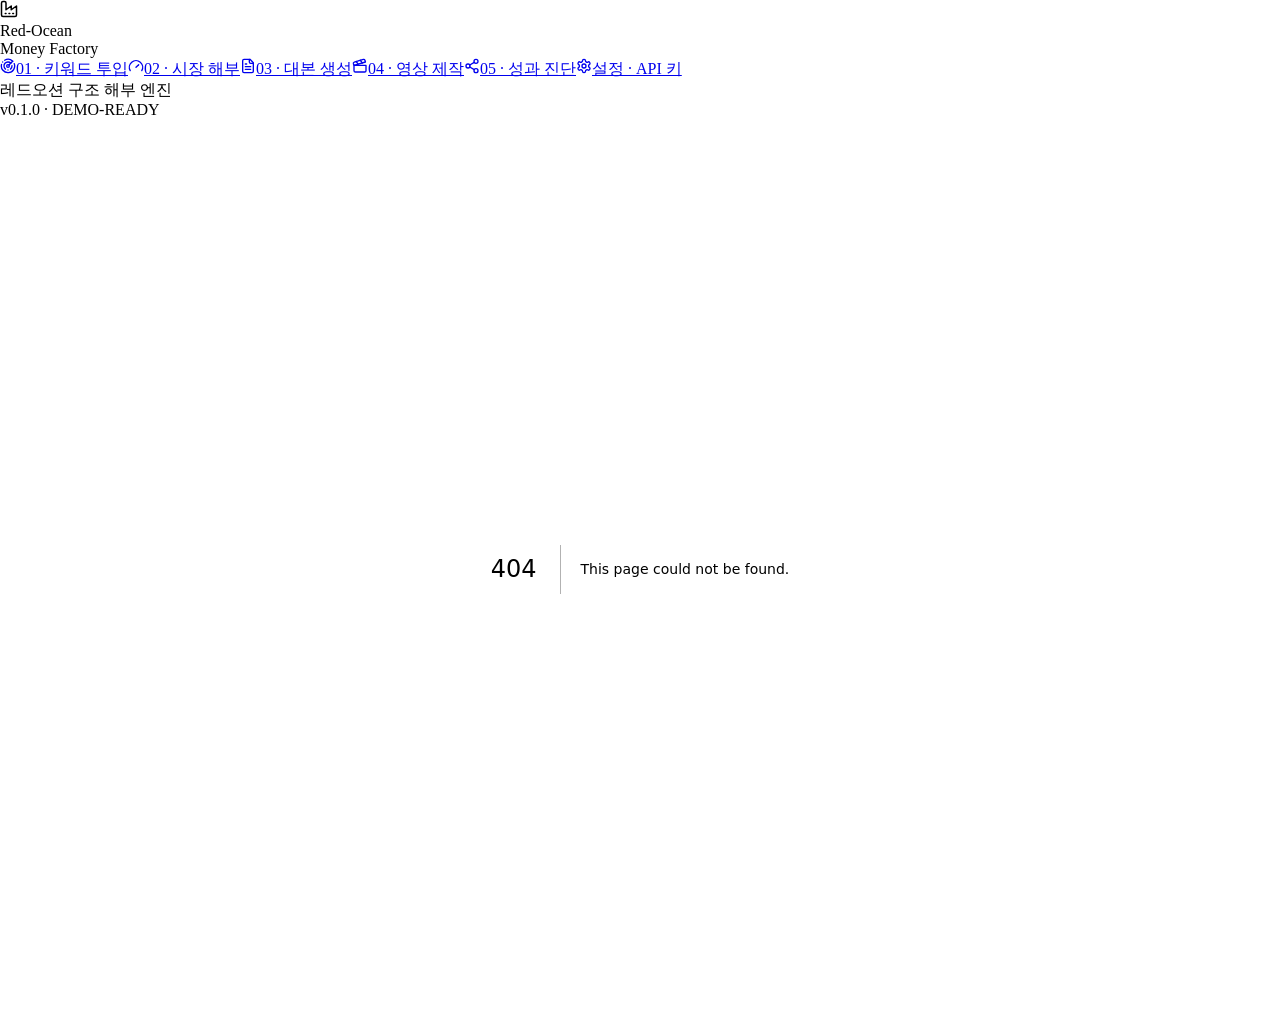
==== 404/index.html @ cc1165c1 "체험판 배포: 백엔드 없이 전 단계 체험 가능한 정적 빌드 (GitHub Pages)" ====
<!DOCTYPE html><html lang="ko"><head><meta charSet="utf-8"/><meta name="viewport" content="width=device-width, initial-scale=1"/><link rel="preload" href="/red-ocean-demo/_next/static/media/36966cca54120369-s.p.woff2" as="font" crossorigin="" type="font/woff2"/><link rel="preload" href="/red-ocean-demo/_next/static/media/bb3ef058b751a6ad-s.p.woff2" as="font" crossorigin="" type="font/woff2"/><link rel="preload" href="/red-ocean-demo/_next/static/media/e4af272ccee01ff0-s.p.woff2" as="font" crossorigin="" type="font/woff2"/><link rel="stylesheet" href="/red-ocean-demo/_next/static/css/822739ebce636572.css" data-precedence="next"/><link rel="preload" as="script" fetchPriority="low" href="/red-ocean-demo/_next/static/chunks/webpack-772e727b4fa811c7.js"/><script src="/red-ocean-demo/_next/static/chunks/fd9d1056-96f110ab7314ffc0.js" async=""></script><script src="/red-ocean-demo/_next/static/chunks/117-06bfaa53e948bb6a.js" async=""></script><script src="/red-ocean-demo/_next/static/chunks/main-app-83daef5cbe635081.js" async=""></script><script src="/red-ocean-demo/_next/static/chunks/192-40aef8d1e3c91be0.js" async=""></script><script src="/red-ocean-demo/_next/static/chunks/app/layout-f79512a97a930204.js" async=""></script><meta name="robots" content="noindex"/><title>404: This page could not be found.</title><title>Red-Ocean Money Factory</title><meta name="description" content="레드오션 구조 해부 → AI 숏폼 자동생성 → 멀티플랫폼 배포"/><meta name="next-size-adjust"/><script src="/red-ocean-demo/_next/static/chunks/polyfills-42372ed130431b0a.js" noModule=""></script></head><body class="__variable_2858fb __variable_0617de __variable_e6b967 font-body bg-base-bg text-text-primary antialiased"><div class="flex min-h-screen"><aside class="w-64 shrink-0 border-r border-base-border bg-base-surface flex flex-col h-screen sticky top-0"><div class="px-5 py-6 border-b border-base-border"><div class="flex items-center gap-2"><div class="w-8 h-8 rounded-md bg-money-green/10 flex items-center justify-center border border-money-green/30"><svg xmlns="http://www.w3.org/2000/svg" width="18" height="18" viewBox="0 0 24 24" fill="none" stroke="currentColor" stroke-width="2" stroke-linecap="round" stroke-linejoin="round" class="lucide lucide-factory text-money-green"><path d="M2 20a2 2 0 0 0 2 2h16a2 2 0 0 0 2-2V8l-7 5V8l-7 5V4a2 2 0 0 0-2-2H4a2 2 0 0 0-2 2Z"></path><path d="M17 18h1"></path><path d="M12 18h1"></path><path d="M7 18h1"></path></svg></div><div><div class="font-display font-semibold text-sm leading-tight text-text-primary">Red-Ocean</div><div class="font-display font-semibold text-sm leading-tight text-money-green">Money Factory</div></div></div></div><nav class="flex-1 px-3 py-4 space-y-1"><a class="flex items-center gap-3 px-3 py-2.5 rounded-lg text-sm font-body transition-colors text-text-muted hover:text-text-primary hover:bg-base-surface2 border border-transparent" href="/red-ocean-demo/"><svg xmlns="http://www.w3.org/2000/svg" width="16" height="16" viewBox="0 0 24 24" fill="none" stroke="currentColor" stroke-width="2" stroke-linecap="round" stroke-linejoin="round" class="lucide lucide-radar"><path d="M19.07 4.93A10 10 0 0 0 6.99 3.34"></path><path d="M4 6h.01"></path><path d="M2.29 9.62A10 10 0 1 0 21.31 8.35"></path><path d="M16.24 7.76A6 6 0 1 0 8.23 16.67"></path><path d="M12 18h.01"></path><path d="M17.99 11.66A6 6 0 0 1 15.77 16.67"></path><circle cx="12" cy="12" r="2"></circle><path d="m13.41 10.59 5.66-5.66"></path></svg>01 · 키워드 투입</a><a class="flex items-center gap-3 px-3 py-2.5 rounded-lg text-sm font-body transition-colors text-text-muted hover:text-text-primary hover:bg-base-surface2 border border-transparent" href="/red-ocean-demo/analysis/"><svg xmlns="http://www.w3.org/2000/svg" width="16" height="16" viewBox="0 0 24 24" fill="none" stroke="currentColor" stroke-width="2" stroke-linecap="round" stroke-linejoin="round" class="lucide lucide-gauge"><path d="m12 14 4-4"></path><path d="M3.34 19a10 10 0 1 1 17.32 0"></path></svg>02 · 시장 해부</a><a class="flex items-center gap-3 px-3 py-2.5 rounded-lg text-sm font-body transition-colors text-text-muted hover:text-text-primary hover:bg-base-surface2 border border-transparent" href="/red-ocean-demo/draft/"><svg xmlns="http://www.w3.org/2000/svg" width="16" height="16" viewBox="0 0 24 24" fill="none" stroke="currentColor" stroke-width="2" stroke-linecap="round" stroke-linejoin="round" class="lucide lucide-file-text"><path d="M15 2H6a2 2 0 0 0-2 2v16a2 2 0 0 0 2 2h12a2 2 0 0 0 2-2V7Z"></path><path d="M14 2v4a2 2 0 0 0 2 2h4"></path><path d="M10 9H8"></path><path d="M16 13H8"></path><path d="M16 17H8"></path></svg>03 · 대본 생성</a><a class="flex items-center gap-3 px-3 py-2.5 rounded-lg text-sm font-body transition-colors text-text-muted hover:text-text-primary hover:bg-base-surface2 border border-transparent" href="/red-ocean-demo/production/"><svg xmlns="http://www.w3.org/2000/svg" width="16" height="16" viewBox="0 0 24 24" fill="none" stroke="currentColor" stroke-width="2" stroke-linecap="round" stroke-linejoin="round" class="lucide lucide-clapperboard"><path d="M20.2 6 3 11l-.9-2.4c-.3-1.1.3-2.2 1.3-2.5l13.5-4c1.1-.3 2.2.3 2.5 1.3Z"></path><path d="m6.2 5.3 3.1 3.9"></path><path d="m12.4 3.4 3.1 4"></path><path d="M3 11h18v8a2 2 0 0 1-2 2H5a2 2 0 0 1-2-2Z"></path></svg>04 · 영상 제작</a><a class="flex items-center gap-3 px-3 py-2.5 rounded-lg text-sm font-body transition-colors text-text-muted hover:text-text-primary hover:bg-base-surface2 border border-transparent" href="/red-ocean-demo/dashboard/"><svg xmlns="http://www.w3.org/2000/svg" width="16" height="16" viewBox="0 0 24 24" fill="none" stroke="currentColor" stroke-width="2" stroke-linecap="round" stroke-linejoin="round" class="lucide lucide-share2"><circle cx="18" cy="5" r="3"></circle><circle cx="6" cy="12" r="3"></circle><circle cx="18" cy="19" r="3"></circle><line x1="8.59" x2="15.42" y1="13.51" y2="17.49"></line><line x1="15.41" x2="8.59" y1="6.51" y2="10.49"></line></svg>05 · 성과 진단</a><a class="flex items-center gap-3 px-3 py-2.5 rounded-lg text-sm font-body transition-colors text-text-muted hover:text-text-primary hover:bg-base-surface2 border border-transparent" href="/red-ocean-demo/settings/"><svg xmlns="http://www.w3.org/2000/svg" width="16" height="16" viewBox="0 0 24 24" fill="none" stroke="currentColor" stroke-width="2" stroke-linecap="round" stroke-linejoin="round" class="lucide lucide-settings"><path d="M12.22 2h-.44a2 2 0 0 0-2 2v.18a2 2 0 0 1-1 1.73l-.43.25a2 2 0 0 1-2 0l-.15-.08a2 2 0 0 0-2.73.73l-.22.38a2 2 0 0 0 .73 2.73l.15.1a2 2 0 0 1 1 1.72v.51a2 2 0 0 1-1 1.74l-.15.09a2 2 0 0 0-.73 2.73l.22.38a2 2 0 0 0 2.73.73l.15-.08a2 2 0 0 1 2 0l.43.25a2 2 0 0 1 1 1.73V20a2 2 0 0 0 2 2h.44a2 2 0 0 0 2-2v-.18a2 2 0 0 1 1-1.73l.43-.25a2 2 0 0 1 2 0l.15.08a2 2 0 0 0 2.73-.73l.22-.39a2 2 0 0 0-.73-2.73l-.15-.08a2 2 0 0 1-1-1.74v-.5a2 2 0 0 1 1-1.74l.15-.09a2 2 0 0 0 .73-2.73l-.22-.38a2 2 0 0 0-2.73-.73l-.15.08a2 2 0 0 1-2 0l-.43-.25a2 2 0 0 1-1-1.73V4a2 2 0 0 0-2-2z"></path><circle cx="12" cy="12" r="3"></circle></svg>설정 · API 키</a></nav><div class="px-5 py-4 border-t border-base-border"><div class="text-[11px] font-mono text-text-faint leading-relaxed">레드오션 구조 해부 엔진<br/>v0.1.0 · DEMO-READY</div></div></aside><main class="flex-1 px-6 py-8 md:px-10 md:py-10 max-w-6xl"><div style="font-family:system-ui,&quot;Segoe UI&quot;,Roboto,Helvetica,Arial,sans-serif,&quot;Apple Color Emoji&quot;,&quot;Segoe UI Emoji&quot;;height:100vh;text-align:center;display:flex;flex-direction:column;align-items:center;justify-content:center"><div><style>body{color:#000;background:#fff;margin:0}.next-error-h1{border-right:1px solid rgba(0,0,0,.3)}@media (prefers-color-scheme:dark){body{color:#fff;background:#000}.next-error-h1{border-right:1px solid rgba(255,255,255,.3)}}</style><h1 class="next-error-h1" style="display:inline-block;margin:0 20px 0 0;padding:0 23px 0 0;font-size:24px;font-weight:500;vertical-align:top;line-height:49px">404</h1><div style="display:inline-block"><h2 style="font-size:14px;font-weight:400;line-height:49px;margin:0">This page could not be found.</h2></div></div></div></main></div><script src="/red-ocean-demo/_next/static/chunks/webpack-772e727b4fa811c7.js" async=""></script><script>(self.__next_f=self.__next_f||[]).push([0]);self.__next_f.push([2,null])</script><script>self.__next_f.push([1,"1:HL[\"/red-ocean-demo/_next/static/media/36966cca54120369-s.p.woff2\",\"font\",{\"crossOrigin\":\"\",\"type\":\"font/woff2\"}]\n2:HL[\"/red-ocean-demo/_next/static/media/bb3ef058b751a6ad-s.p.woff2\",\"font\",{\"crossOrigin\":\"\",\"type\":\"font/woff2\"}]\n3:HL[\"/red-ocean-demo/_next/static/media/e4af272ccee01ff0-s.p.woff2\",\"font\",{\"crossOrigin\":\"\",\"type\":\"font/woff2\"}]\n4:HL[\"/red-ocean-demo/_next/static/css/822739ebce636572.css\",\"style\"]\n"])</script><script>self.__next_f.push([1,"5:I[12846,[],\"\"]\n7:I[4707,[],\"\"]\n8:I[36423,[],\"\"]\n9:I[19835,[\"192\",\"static/chunks/192-40aef8d1e3c91be0.js\",\"185\",\"static/chunks/app/layout-f79512a97a930204.js\"],\"PipelineProvider\"]\na:I[63119,[\"192\",\"static/chunks/192-40aef8d1e3c91be0.js\",\"185\",\"static/chunks/app/layout-f79512a97a930204.js\"],\"default\"]\n10:I[61060,[],\"\"]\nb:{\"fontFamily\":\"system-ui,\\\"Segoe UI\\\",Roboto,Helvetica,Arial,sans-serif,\\\"Apple Color Emoji\\\",\\\"Segoe UI Emoji\\\"\",\"height\":\"100vh\",\"textAlign\":\"center\",\"display\":\"flex\",\"flexDirection\":\"column\",\"alignItems\":\"center\",\"justifyContent\":\"center\"}\nc:{\"display\":\"inline-block\",\"margin\":\"0 20px 0 0\",\"padding\":\"0 23px 0 0\",\"fontSize\":24,\"fontWeight\":500,\"verticalAlign\":\"top\",\"lineHeight\":\"49px\"}\nd:{\"display\":\"inline-block\"}\ne:{\"fontSize\":14,\"fontWeight\":400,\"lineHeight\":\"49px\",\"margin\":0}\n11:[]\n"])</script><script>self.__next_f.push([1,"0:[\"$\",\"$L5\",null,{\"buildId\":\"LW2n1IYeT9VEsubhAH6fk\",\"assetPrefix\":\"/red-ocean-demo\",\"urlParts\":[\"\",\"_not-found\",\"\"],\"initialTree\":[\"\",{\"children\":[\"/_not-found\",{\"children\":[\"__PAGE__\",{}]}]},\"$undefined\",\"$undefined\",true],\"initialSeedData\":[\"\",{\"children\":[\"/_not-found\",{\"children\":[\"__PAGE__\",{},[[\"$L6\",[[\"$\",\"title\",null,{\"children\":\"404: This page could not be found.\"}],[\"$\",\"div\",null,{\"style\":{\"fontFamily\":\"system-ui,\\\"Segoe UI\\\",Roboto,Helvetica,Arial,sans-serif,\\\"Apple Color Emoji\\\",\\\"Segoe UI Emoji\\\"\",\"height\":\"100vh\",\"textAlign\":\"center\",\"display\":\"flex\",\"flexDirection\":\"column\",\"alignItems\":\"center\",\"justifyContent\":\"center\"},\"children\":[\"$\",\"div\",null,{\"children\":[[\"$\",\"style\",null,{\"dangerouslySetInnerHTML\":{\"__html\":\"body{color:#000;background:#fff;margin:0}.next-error-h1{border-right:1px solid rgba(0,0,0,.3)}@media (prefers-color-scheme:dark){body{color:#fff;background:#000}.next-error-h1{border-right:1px solid rgba(255,255,255,.3)}}\"}}],[\"$\",\"h1\",null,{\"className\":\"next-error-h1\",\"style\":{\"display\":\"inline-block\",\"margin\":\"0 20px 0 0\",\"padding\":\"0 23px 0 0\",\"fontSize\":24,\"fontWeight\":500,\"verticalAlign\":\"top\",\"lineHeight\":\"49px\"},\"children\":\"404\"}],[\"$\",\"div\",null,{\"style\":{\"display\":\"inline-block\"},\"children\":[\"$\",\"h2\",null,{\"style\":{\"fontSize\":14,\"fontWeight\":400,\"lineHeight\":\"49px\",\"margin\":0},\"children\":\"This page could not be found.\"}]}]]}]}]],null],null],null]},[null,[\"$\",\"$L7\",null,{\"parallelRouterKey\":\"children\",\"segmentPath\":[\"children\",\"/_not-found\",\"children\"],\"error\":\"$undefined\",\"errorStyles\":\"$undefined\",\"errorScripts\":\"$undefined\",\"template\":[\"$\",\"$L8\",null,{}],\"templateStyles\":\"$undefined\",\"templateScripts\":\"$undefined\",\"notFound\":\"$undefined\",\"notFoundStyles\":\"$undefined\"}]],null]},[[[[\"$\",\"link\",\"0\",{\"rel\":\"stylesheet\",\"href\":\"/red-ocean-demo/_next/static/css/822739ebce636572.css\",\"precedence\":\"next\",\"crossOrigin\":\"$undefined\"}]],[\"$\",\"html\",null,{\"lang\":\"ko\",\"children\":[\"$\",\"body\",null,{\"className\":\"__variable_2858fb __variable_0617de __variable_e6b967 font-body bg-base-bg text-text-primary antialiased\",\"children\":[\"$\",\"$L9\",null,{\"children\":[\"$\",\"div\",null,{\"className\":\"flex min-h-screen\",\"children\":[[\"$\",\"$La\",null,{}],[\"$\",\"main\",null,{\"className\":\"flex-1 px-6 py-8 md:px-10 md:py-10 max-w-6xl\",\"children\":[\"$\",\"$L7\",null,{\"parallelRouterKey\":\"children\",\"segmentPath\":[\"children\"],\"error\":\"$undefined\",\"errorStyles\":\"$undefined\",\"errorScripts\":\"$undefined\",\"template\":[\"$\",\"$L8\",null,{}],\"templateStyles\":\"$undefined\",\"templateScripts\":\"$undefined\",\"notFound\":[[\"$\",\"title\",null,{\"children\":\"404: This page could not be found.\"}],[\"$\",\"div\",null,{\"style\":\"$b\",\"children\":[\"$\",\"div\",null,{\"children\":[[\"$\",\"style\",null,{\"dangerouslySetInnerHTML\":{\"__html\":\"body{color:#000;background:#fff;margin:0}.next-error-h1{border-right:1px solid rgba(0,0,0,.3)}@media (prefers-color-scheme:dark){body{color:#fff;background:#000}.next-error-h1{border-right:1px solid rgba(255,255,255,.3)}}\"}}],[\"$\",\"h1\",null,{\"className\":\"next-error-h1\",\"style\":\"$c\",\"children\":\"404\"}],[\"$\",\"div\",null,{\"style\":\"$d\",\"children\":[\"$\",\"h2\",null,{\"style\":\"$e\",\"children\":\"This page could not be found.\"}]}]]}]}]],\"notFoundStyles\":[]}]}]]}]}]}]}]],null],null],\"couldBeIntercepted\":false,\"initialHead\":[[\"$\",\"meta\",null,{\"name\":\"robots\",\"content\":\"noindex\"}],\"$Lf\"],\"globalErrorComponent\":\"$10\",\"missingSlots\":\"$W11\"}]\n"])</script><script>self.__next_f.push([1,"f:[[\"$\",\"meta\",\"0\",{\"name\":\"viewport\",\"content\":\"width=device-width, initial-scale=1\"}],[\"$\",\"meta\",\"1\",{\"charSet\":\"utf-8\"}],[\"$\",\"title\",\"2\",{\"children\":\"Red-Ocean Money Factory\"}],[\"$\",\"meta\",\"3\",{\"name\":\"description\",\"content\":\"레드오션 구조 해부 → AI 숏폼 자동생성 → 멀티플랫폼 배포\"}],[\"$\",\"meta\",\"4\",{\"name\":\"next-size-adjust\"}]]\n6:null\n"])</script></body></html>
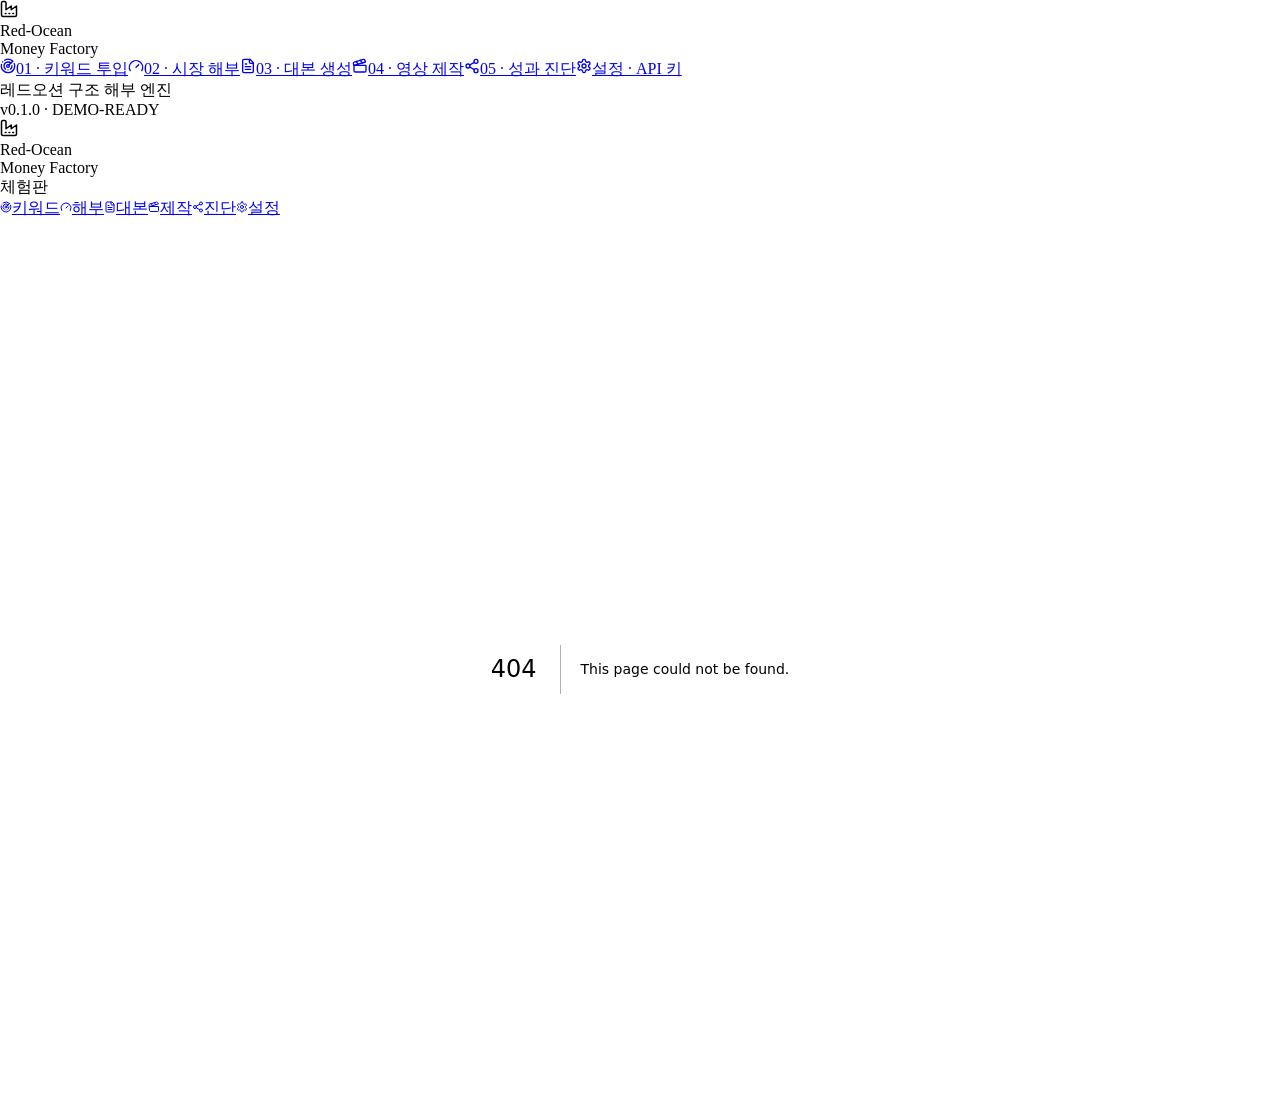
==== commit 7463f480: "체험판 v1.5: 모바일 레이아웃 (상단 단계 탭) — 휴대폰에서 링크 열기 대응" ====
--- a/404/index.html
+++ b/404/index.html
@@ -1 +1 @@
-<!DOCTYPE html><html lang="ko"><head><meta charSet="utf-8"/><meta name="viewport" content="width=device-width, initial-scale=1"/><link rel="preload" href="/red-ocean-demo/_next/static/media/36966cca54120369-s.p.woff2" as="font" crossorigin="" type="font/woff2"/><link rel="preload" href="/red-ocean-demo/_next/static/media/bb3ef058b751a6ad-s.p.woff2" as="font" crossorigin="" type="font/woff2"/><link rel="preload" href="/red-ocean-demo/_next/static/media/e4af272ccee01ff0-s.p.woff2" as="font" crossorigin="" type="font/woff2"/><link rel="stylesheet" href="/red-ocean-demo/_next/static/css/822739ebce636572.css" data-precedence="next"/><link rel="preload" as="script" fetchPriority="low" href="/red-ocean-demo/_next/static/chunks/webpack-772e727b4fa811c7.js"/><script src="/red-ocean-demo/_next/static/chunks/fd9d1056-96f110ab7314ffc0.js" async=""></script><script src="/red-ocean-demo/_next/static/chunks/117-06bfaa53e948bb6a.js" async=""></script><script src="/red-ocean-demo/_next/static/chunks/main-app-83daef5cbe635081.js" async=""></script><script src="/red-ocean-demo/_next/static/chunks/192-40aef8d1e3c91be0.js" async=""></script><script src="/red-ocean-demo/_next/static/chunks/app/layout-f79512a97a930204.js" async=""></script><meta name="robots" content="noindex"/><title>404: This page could not be found.</title><title>Red-Ocean Money Factory</title><meta name="description" content="레드오션 구조 해부 → AI 숏폼 자동생성 → 멀티플랫폼 배포"/><meta name="next-size-adjust"/><script src="/red-ocean-demo/_next/static/chunks/polyfills-42372ed130431b0a.js" noModule=""></script></head><body class="__variable_2858fb __variable_0617de __variable_e6b967 font-body bg-base-bg text-text-primary antialiased"><div class="flex min-h-screen"><aside class="w-64 shrink-0 border-r border-base-border bg-base-surface flex flex-col h-screen sticky top-0"><div class="px-5 py-6 border-b border-base-border"><div class="flex items-center gap-2"><div class="w-8 h-8 rounded-md bg-money-green/10 flex items-center justify-center border border-money-green/30"><svg xmlns="http://www.w3.org/2000/svg" width="18" height="18" viewBox="0 0 24 24" fill="none" stroke="currentColor" stroke-width="2" stroke-linecap="round" stroke-linejoin="round" class="lucide lucide-factory text-money-green"><path d="M2 20a2 2 0 0 0 2 2h16a2 2 0 0 0 2-2V8l-7 5V8l-7 5V4a2 2 0 0 0-2-2H4a2 2 0 0 0-2 2Z"></path><path d="M17 18h1"></path><path d="M12 18h1"></path><path d="M7 18h1"></path></svg></div><div><div class="font-display font-semibold text-sm leading-tight text-text-primary">Red-Ocean</div><div class="font-display font-semibold text-sm leading-tight text-money-green">Money Factory</div></div></div></div><nav class="flex-1 px-3 py-4 space-y-1"><a class="flex items-center gap-3 px-3 py-2.5 rounded-lg text-sm font-body transition-colors text-text-muted hover:text-text-primary hover:bg-base-surface2 border border-transparent" href="/red-ocean-demo/"><svg xmlns="http://www.w3.org/2000/svg" width="16" height="16" viewBox="0 0 24 24" fill="none" stroke="currentColor" stroke-width="2" stroke-linecap="round" stroke-linejoin="round" class="lucide lucide-radar"><path d="M19.07 4.93A10 10 0 0 0 6.99 3.34"></path><path d="M4 6h.01"></path><path d="M2.29 9.62A10 10 0 1 0 21.31 8.35"></path><path d="M16.24 7.76A6 6 0 1 0 8.23 16.67"></path><path d="M12 18h.01"></path><path d="M17.99 11.66A6 6 0 0 1 15.77 16.67"></path><circle cx="12" cy="12" r="2"></circle><path d="m13.41 10.59 5.66-5.66"></path></svg>01 · 키워드 투입</a><a class="flex items-center gap-3 px-3 py-2.5 rounded-lg text-sm font-body transition-colors text-text-muted hover:text-text-primary hover:bg-base-surface2 border border-transparent" href="/red-ocean-demo/analysis/"><svg xmlns="http://www.w3.org/2000/svg" width="16" height="16" viewBox="0 0 24 24" fill="none" stroke="currentColor" stroke-width="2" stroke-linecap="round" stroke-linejoin="round" class="lucide lucide-gauge"><path d="m12 14 4-4"></path><path d="M3.34 19a10 10 0 1 1 17.32 0"></path></svg>02 · 시장 해부</a><a class="flex items-center gap-3 px-3 py-2.5 rounded-lg text-sm font-body transition-colors text-text-muted hover:text-text-primary hover:bg-base-surface2 border border-transparent" href="/red-ocean-demo/draft/"><svg xmlns="http://www.w3.org/2000/svg" width="16" height="16" viewBox="0 0 24 24" fill="none" stroke="currentColor" stroke-width="2" stroke-linecap="round" stroke-linejoin="round" class="lucide lucide-file-text"><path d="M15 2H6a2 2 0 0 0-2 2v16a2 2 0 0 0 2 2h12a2 2 0 0 0 2-2V7Z"></path><path d="M14 2v4a2 2 0 0 0 2 2h4"></path><path d="M10 9H8"></path><path d="M16 13H8"></path><path d="M16 17H8"></path></svg>03 · 대본 생성</a><a class="flex items-center gap-3 px-3 py-2.5 rounded-lg text-sm font-body transition-colors text-text-muted hover:text-text-primary hover:bg-base-surface2 border border-transparent" href="/red-ocean-demo/production/"><svg xmlns="http://www.w3.org/2000/svg" width="16" height="16" viewBox="0 0 24 24" fill="none" stroke="currentColor" stroke-width="2" stroke-linecap="round" stroke-linejoin="round" class="lucide lucide-clapperboard"><path d="M20.2 6 3 11l-.9-2.4c-.3-1.1.3-2.2 1.3-2.5l13.5-4c1.1-.3 2.2.3 2.5 1.3Z"></path><path d="m6.2 5.3 3.1 3.9"></path><path d="m12.4 3.4 3.1 4"></path><path d="M3 11h18v8a2 2 0 0 1-2 2H5a2 2 0 0 1-2-2Z"></path></svg>04 · 영상 제작</a><a class="flex items-center gap-3 px-3 py-2.5 rounded-lg text-sm font-body transition-colors text-text-muted hover:text-text-primary hover:bg-base-surface2 border border-transparent" href="/red-ocean-demo/dashboard/"><svg xmlns="http://www.w3.org/2000/svg" width="16" height="16" viewBox="0 0 24 24" fill="none" stroke="currentColor" stroke-width="2" stroke-linecap="round" stroke-linejoin="round" class="lucide lucide-share2"><circle cx="18" cy="5" r="3"></circle><circle cx="6" cy="12" r="3"></circle><circle cx="18" cy="19" r="3"></circle><line x1="8.59" x2="15.42" y1="13.51" y2="17.49"></line><line x1="15.41" x2="8.59" y1="6.51" y2="10.49"></line></svg>05 · 성과 진단</a><a class="flex items-center gap-3 px-3 py-2.5 rounded-lg text-sm font-body transition-colors text-text-muted hover:text-text-primary hover:bg-base-surface2 border border-transparent" href="/red-ocean-demo/settings/"><svg xmlns="http://www.w3.org/2000/svg" width="16" height="16" viewBox="0 0 24 24" fill="none" stroke="currentColor" stroke-width="2" stroke-linecap="round" stroke-linejoin="round" class="lucide lucide-settings"><path d="M12.22 2h-.44a2 2 0 0 0-2 2v.18a2 2 0 0 1-1 1.73l-.43.25a2 2 0 0 1-2 0l-.15-.08a2 2 0 0 0-2.73.73l-.22.38a2 2 0 0 0 .73 2.73l.15.1a2 2 0 0 1 1 1.72v.51a2 2 0 0 1-1 1.74l-.15.09a2 2 0 0 0-.73 2.73l.22.38a2 2 0 0 0 2.73.73l.15-.08a2 2 0 0 1 2 0l.43.25a2 2 0 0 1 1 1.73V20a2 2 0 0 0 2 2h.44a2 2 0 0 0 2-2v-.18a2 2 0 0 1 1-1.73l.43-.25a2 2 0 0 1 2 0l.15.08a2 2 0 0 0 2.73-.73l.22-.39a2 2 0 0 0-.73-2.73l-.15-.08a2 2 0 0 1-1-1.74v-.5a2 2 0 0 1 1-1.74l.15-.09a2 2 0 0 0 .73-2.73l-.22-.38a2 2 0 0 0-2.73-.73l-.15.08a2 2 0 0 1-2 0l-.43-.25a2 2 0 0 1-1-1.73V4a2 2 0 0 0-2-2z"></path><circle cx="12" cy="12" r="3"></circle></svg>설정 · API 키</a></nav><div class="px-5 py-4 border-t border-base-border"><div class="text-[11px] font-mono text-text-faint leading-relaxed">레드오션 구조 해부 엔진<br/>v0.1.0 · DEMO-READY</div></div></aside><main class="flex-1 px-6 py-8 md:px-10 md:py-10 max-w-6xl"><div style="font-family:system-ui,&quot;Segoe UI&quot;,Roboto,Helvetica,Arial,sans-serif,&quot;Apple Color Emoji&quot;,&quot;Segoe UI Emoji&quot;;height:100vh;text-align:center;display:flex;flex-direction:column;align-items:center;justify-content:center"><div><style>body{color:#000;background:#fff;margin:0}.next-error-h1{border-right:1px solid rgba(0,0,0,.3)}@media (prefers-color-scheme:dark){body{color:#fff;background:#000}.next-error-h1{border-right:1px solid rgba(255,255,255,.3)}}</style><h1 class="next-error-h1" style="display:inline-block;margin:0 20px 0 0;padding:0 23px 0 0;font-size:24px;font-weight:500;vertical-align:top;line-height:49px">404</h1><div style="display:inline-block"><h2 style="font-size:14px;font-weight:400;line-height:49px;margin:0">This page could not be found.</h2></div></div></div></main></div><script src="/red-ocean-demo/_next/static/chunks/webpack-772e727b4fa811c7.js" async=""></script><script>(self.__next_f=self.__next_f||[]).push([0]);self.__next_f.push([2,null])</script><script>self.__next_f.push([1,"1:HL[\"/red-ocean-demo/_next/static/media/36966cca54120369-s.p.woff2\",\"font\",{\"crossOrigin\":\"\",\"type\":\"font/woff2\"}]\n2:HL[\"/red-ocean-demo/_next/static/media/bb3ef058b751a6ad-s.p.woff2\",\"font\",{\"crossOrigin\":\"\",\"type\":\"font/woff2\"}]\n3:HL[\"/red-ocean-demo/_next/static/media/e4af272ccee01ff0-s.p.woff2\",\"font\",{\"crossOrigin\":\"\",\"type\":\"font/woff2\"}]\n4:HL[\"/red-ocean-demo/_next/static/css/822739ebce636572.css\",\"style\"]\n"])</script><script>self.__next_f.push([1,"5:I[12846,[],\"\"]\n7:I[4707,[],\"\"]\n8:I[36423,[],\"\"]\n9:I[19835,[\"192\",\"static/chunks/192-40aef8d1e3c91be0.js\",\"185\",\"static/chunks/app/layout-f79512a97a930204.js\"],\"PipelineProvider\"]\na:I[63119,[\"192\",\"static/chunks/192-40aef8d1e3c91be0.js\",\"185\",\"static/chunks/app/layout-f79512a97a930204.js\"],\"default\"]\n10:I[61060,[],\"\"]\nb:{\"fontFamily\":\"system-ui,\\\"Segoe UI\\\",Roboto,Helvetica,Arial,sans-serif,\\\"Apple Color Emoji\\\",\\\"Segoe UI Emoji\\\"\",\"height\":\"100vh\",\"textAlign\":\"center\",\"display\":\"flex\",\"flexDirection\":\"column\",\"alignItems\":\"center\",\"justifyContent\":\"center\"}\nc:{\"display\":\"inline-block\",\"margin\":\"0 20px 0 0\",\"padding\":\"0 23px 0 0\",\"fontSize\":24,\"fontWeight\":500,\"verticalAlign\":\"top\",\"lineHeight\":\"49px\"}\nd:{\"display\":\"inline-block\"}\ne:{\"fontSize\":14,\"fontWeight\":400,\"lineHeight\":\"49px\",\"margin\":0}\n11:[]\n"])</script><script>self.__next_f.push([1,"0:[\"$\",\"$L5\",null,{\"buildId\":\"LW2n1IYeT9VEsubhAH6fk\",\"assetPrefix\":\"/red-ocean-demo\",\"urlParts\":[\"\",\"_not-found\",\"\"],\"initialTree\":[\"\",{\"children\":[\"/_not-found\",{\"children\":[\"__PAGE__\",{}]}]},\"$undefined\",\"$undefined\",true],\"initialSeedData\":[\"\",{\"children\":[\"/_not-found\",{\"children\":[\"__PAGE__\",{},[[\"$L6\",[[\"$\",\"title\",null,{\"children\":\"404: This page could not be found.\"}],[\"$\",\"div\",null,{\"style\":{\"fontFamily\":\"system-ui,\\\"Segoe UI\\\",Roboto,Helvetica,Arial,sans-serif,\\\"Apple Color Emoji\\\",\\\"Segoe UI Emoji\\\"\",\"height\":\"100vh\",\"textAlign\":\"center\",\"display\":\"flex\",\"flexDirection\":\"column\",\"alignItems\":\"center\",\"justifyContent\":\"center\"},\"children\":[\"$\",\"div\",null,{\"children\":[[\"$\",\"style\",null,{\"dangerouslySetInnerHTML\":{\"__html\":\"body{color:#000;background:#fff;margin:0}.next-error-h1{border-right:1px solid rgba(0,0,0,.3)}@media (prefers-color-scheme:dark){body{color:#fff;background:#000}.next-error-h1{border-right:1px solid rgba(255,255,255,.3)}}\"}}],[\"$\",\"h1\",null,{\"className\":\"next-error-h1\",\"style\":{\"display\":\"inline-block\",\"margin\":\"0 20px 0 0\",\"padding\":\"0 23px 0 0\",\"fontSize\":24,\"fontWeight\":500,\"verticalAlign\":\"top\",\"lineHeight\":\"49px\"},\"children\":\"404\"}],[\"$\",\"div\",null,{\"style\":{\"display\":\"inline-block\"},\"children\":[\"$\",\"h2\",null,{\"style\":{\"fontSize\":14,\"fontWeight\":400,\"lineHeight\":\"49px\",\"margin\":0},\"children\":\"This page could not be found.\"}]}]]}]}]],null],null],null]},[null,[\"$\",\"$L7\",null,{\"parallelRouterKey\":\"children\",\"segmentPath\":[\"children\",\"/_not-found\",\"children\"],\"error\":\"$undefined\",\"errorStyles\":\"$undefined\",\"errorScripts\":\"$undefined\",\"template\":[\"$\",\"$L8\",null,{}],\"templateStyles\":\"$undefined\",\"templateScripts\":\"$undefined\",\"notFound\":\"$undefined\",\"notFoundStyles\":\"$undefined\"}]],null]},[[[[\"$\",\"link\",\"0\",{\"rel\":\"stylesheet\",\"href\":\"/red-ocean-demo/_next/static/css/822739ebce636572.css\",\"precedence\":\"next\",\"crossOrigin\":\"$undefined\"}]],[\"$\",\"html\",null,{\"lang\":\"ko\",\"children\":[\"$\",\"body\",null,{\"className\":\"__variable_2858fb __variable_0617de __variable_e6b967 font-body bg-base-bg text-text-primary antialiased\",\"children\":[\"$\",\"$L9\",null,{\"children\":[\"$\",\"div\",null,{\"className\":\"flex min-h-screen\",\"children\":[[\"$\",\"$La\",null,{}],[\"$\",\"main\",null,{\"className\":\"flex-1 px-6 py-8 md:px-10 md:py-10 max-w-6xl\",\"children\":[\"$\",\"$L7\",null,{\"parallelRouterKey\":\"children\",\"segmentPath\":[\"children\"],\"error\":\"$undefined\",\"errorStyles\":\"$undefined\",\"errorScripts\":\"$undefined\",\"template\":[\"$\",\"$L8\",null,{}],\"templateStyles\":\"$undefined\",\"templateScripts\":\"$undefined\",\"notFound\":[[\"$\",\"title\",null,{\"children\":\"404: This page could not be found.\"}],[\"$\",\"div\",null,{\"style\":\"$b\",\"children\":[\"$\",\"div\",null,{\"children\":[[\"$\",\"style\",null,{\"dangerouslySetInnerHTML\":{\"__html\":\"body{color:#000;background:#fff;margin:0}.next-error-h1{border-right:1px solid rgba(0,0,0,.3)}@media (prefers-color-scheme:dark){body{color:#fff;background:#000}.next-error-h1{border-right:1px solid rgba(255,255,255,.3)}}\"}}],[\"$\",\"h1\",null,{\"className\":\"next-error-h1\",\"style\":\"$c\",\"children\":\"404\"}],[\"$\",\"div\",null,{\"style\":\"$d\",\"children\":[\"$\",\"h2\",null,{\"style\":\"$e\",\"children\":\"This page could not be found.\"}]}]]}]}]],\"notFoundStyles\":[]}]}]]}]}]}]}]],null],null],\"couldBeIntercepted\":false,\"initialHead\":[[\"$\",\"meta\",null,{\"name\":\"robots\",\"content\":\"noindex\"}],\"$Lf\"],\"globalErrorComponent\":\"$10\",\"missingSlots\":\"$W11\"}]\n"])</script><script>self.__next_f.push([1,"f:[[\"$\",\"meta\",\"0\",{\"name\":\"viewport\",\"content\":\"width=device-width, initial-scale=1\"}],[\"$\",\"meta\",\"1\",{\"charSet\":\"utf-8\"}],[\"$\",\"title\",\"2\",{\"children\":\"Red-Ocean Money Factory\"}],[\"$\",\"meta\",\"3\",{\"name\":\"description\",\"content\":\"레드오션 구조 해부 → AI 숏폼 자동생성 → 멀티플랫폼 배포\"}],[\"$\",\"meta\",\"4\",{\"name\":\"next-size-adjust\"}]]\n6:null\n"])</script></body></html>+<!DOCTYPE html><html lang="ko"><head><meta charSet="utf-8"/><meta name="viewport" content="width=device-width, initial-scale=1"/><link rel="preload" href="/red-ocean-demo/_next/static/media/36966cca54120369-s.p.woff2" as="font" crossorigin="" type="font/woff2"/><link rel="preload" href="/red-ocean-demo/_next/static/media/bb3ef058b751a6ad-s.p.woff2" as="font" crossorigin="" type="font/woff2"/><link rel="preload" href="/red-ocean-demo/_next/static/media/e4af272ccee01ff0-s.p.woff2" as="font" crossorigin="" type="font/woff2"/><link rel="stylesheet" href="/red-ocean-demo/_next/static/css/3a57e4a23c971ba7.css" data-precedence="next"/><link rel="preload" as="script" fetchPriority="low" href="/red-ocean-demo/_next/static/chunks/webpack-772e727b4fa811c7.js"/><script src="/red-ocean-demo/_next/static/chunks/fd9d1056-96f110ab7314ffc0.js" async=""></script><script src="/red-ocean-demo/_next/static/chunks/117-06bfaa53e948bb6a.js" async=""></script><script src="/red-ocean-demo/_next/static/chunks/main-app-83daef5cbe635081.js" async=""></script><script src="/red-ocean-demo/_next/static/chunks/192-40aef8d1e3c91be0.js" async=""></script><script src="/red-ocean-demo/_next/static/chunks/app/layout-cd8621798fc445b4.js" async=""></script><meta name="robots" content="noindex"/><title>404: This page could not be found.</title><title>Red-Ocean Money Factory</title><meta name="description" content="레드오션 구조 해부 → AI 숏폼 자동생성 → 멀티플랫폼 배포 (백엔드 없는 체험판)"/><meta name="next-size-adjust"/><script src="/red-ocean-demo/_next/static/chunks/polyfills-42372ed130431b0a.js" noModule=""></script></head><body class="__variable_2858fb __variable_0617de __variable_e6b967 font-body bg-base-bg text-text-primary antialiased"><div class="flex min-h-screen"><aside class="hidden md:flex w-64 shrink-0 border-r border-base-border bg-base-surface flex-col h-screen sticky top-0"><div class="px-5 py-6 border-b border-base-border"><div class="flex items-center gap-2"><div class="w-8 h-8 rounded-md bg-money-green/10 flex items-center justify-center border border-money-green/30"><svg xmlns="http://www.w3.org/2000/svg" width="18" height="18" viewBox="0 0 24 24" fill="none" stroke="currentColor" stroke-width="2" stroke-linecap="round" stroke-linejoin="round" class="lucide lucide-factory text-money-green"><path d="M2 20a2 2 0 0 0 2 2h16a2 2 0 0 0 2-2V8l-7 5V8l-7 5V4a2 2 0 0 0-2-2H4a2 2 0 0 0-2 2Z"></path><path d="M17 18h1"></path><path d="M12 18h1"></path><path d="M7 18h1"></path></svg></div><div><div class="font-display font-semibold text-sm leading-tight text-text-primary">Red-Ocean</div><div class="font-display font-semibold text-sm leading-tight text-money-green">Money Factory</div></div></div></div><nav class="flex-1 px-3 py-4 space-y-1"><a class="flex items-center gap-3 px-3 py-2.5 rounded-lg text-sm font-body transition-colors text-text-muted hover:text-text-primary hover:bg-base-surface2 border border-transparent" href="/red-ocean-demo/"><svg xmlns="http://www.w3.org/2000/svg" width="16" height="16" viewBox="0 0 24 24" fill="none" stroke="currentColor" stroke-width="2" stroke-linecap="round" stroke-linejoin="round" class="lucide lucide-radar"><path d="M19.07 4.93A10 10 0 0 0 6.99 3.34"></path><path d="M4 6h.01"></path><path d="M2.29 9.62A10 10 0 1 0 21.31 8.35"></path><path d="M16.24 7.76A6 6 0 1 0 8.23 16.67"></path><path d="M12 18h.01"></path><path d="M17.99 11.66A6 6 0 0 1 15.77 16.67"></path><circle cx="12" cy="12" r="2"></circle><path d="m13.41 10.59 5.66-5.66"></path></svg>01 · 키워드 투입</a><a class="flex items-center gap-3 px-3 py-2.5 rounded-lg text-sm font-body transition-colors text-text-muted hover:text-text-primary hover:bg-base-surface2 border border-transparent" href="/red-ocean-demo/analysis/"><svg xmlns="http://www.w3.org/2000/svg" width="16" height="16" viewBox="0 0 24 24" fill="none" stroke="currentColor" stroke-width="2" stroke-linecap="round" stroke-linejoin="round" class="lucide lucide-gauge"><path d="m12 14 4-4"></path><path d="M3.34 19a10 10 0 1 1 17.32 0"></path></svg>02 · 시장 해부</a><a class="flex items-center gap-3 px-3 py-2.5 rounded-lg text-sm font-body transition-colors text-text-muted hover:text-text-primary hover:bg-base-surface2 border border-transparent" href="/red-ocean-demo/draft/"><svg xmlns="http://www.w3.org/2000/svg" width="16" height="16" viewBox="0 0 24 24" fill="none" stroke="currentColor" stroke-width="2" stroke-linecap="round" stroke-linejoin="round" class="lucide lucide-file-text"><path d="M15 2H6a2 2 0 0 0-2 2v16a2 2 0 0 0 2 2h12a2 2 0 0 0 2-2V7Z"></path><path d="M14 2v4a2 2 0 0 0 2 2h4"></path><path d="M10 9H8"></path><path d="M16 13H8"></path><path d="M16 17H8"></path></svg>03 · 대본 생성</a><a class="flex items-center gap-3 px-3 py-2.5 rounded-lg text-sm font-body transition-colors text-text-muted hover:text-text-primary hover:bg-base-surface2 border border-transparent" href="/red-ocean-demo/production/"><svg xmlns="http://www.w3.org/2000/svg" width="16" height="16" viewBox="0 0 24 24" fill="none" stroke="currentColor" stroke-width="2" stroke-linecap="round" stroke-linejoin="round" class="lucide lucide-clapperboard"><path d="M20.2 6 3 11l-.9-2.4c-.3-1.1.3-2.2 1.3-2.5l13.5-4c1.1-.3 2.2.3 2.5 1.3Z"></path><path d="m6.2 5.3 3.1 3.9"></path><path d="m12.4 3.4 3.1 4"></path><path d="M3 11h18v8a2 2 0 0 1-2 2H5a2 2 0 0 1-2-2Z"></path></svg>04 · 영상 제작</a><a class="flex items-center gap-3 px-3 py-2.5 rounded-lg text-sm font-body transition-colors text-text-muted hover:text-text-primary hover:bg-base-surface2 border border-transparent" href="/red-ocean-demo/dashboard/"><svg xmlns="http://www.w3.org/2000/svg" width="16" height="16" viewBox="0 0 24 24" fill="none" stroke="currentColor" stroke-width="2" stroke-linecap="round" stroke-linejoin="round" class="lucide lucide-share2"><circle cx="18" cy="5" r="3"></circle><circle cx="6" cy="12" r="3"></circle><circle cx="18" cy="19" r="3"></circle><line x1="8.59" x2="15.42" y1="13.51" y2="17.49"></line><line x1="15.41" x2="8.59" y1="6.51" y2="10.49"></line></svg>05 · 성과 진단</a><a class="flex items-center gap-3 px-3 py-2.5 rounded-lg text-sm font-body transition-colors text-text-muted hover:text-text-primary hover:bg-base-surface2 border border-transparent" href="/red-ocean-demo/settings/"><svg xmlns="http://www.w3.org/2000/svg" width="16" height="16" viewBox="0 0 24 24" fill="none" stroke="currentColor" stroke-width="2" stroke-linecap="round" stroke-linejoin="round" class="lucide lucide-settings"><path d="M12.22 2h-.44a2 2 0 0 0-2 2v.18a2 2 0 0 1-1 1.73l-.43.25a2 2 0 0 1-2 0l-.15-.08a2 2 0 0 0-2.73.73l-.22.38a2 2 0 0 0 .73 2.73l.15.1a2 2 0 0 1 1 1.72v.51a2 2 0 0 1-1 1.74l-.15.09a2 2 0 0 0-.73 2.73l.22.38a2 2 0 0 0 2.73.73l.15-.08a2 2 0 0 1 2 0l.43.25a2 2 0 0 1 1 1.73V20a2 2 0 0 0 2 2h.44a2 2 0 0 0 2-2v-.18a2 2 0 0 1 1-1.73l.43-.25a2 2 0 0 1 2 0l.15.08a2 2 0 0 0 2.73-.73l.22-.39a2 2 0 0 0-.73-2.73l-.15-.08a2 2 0 0 1-1-1.74v-.5a2 2 0 0 1 1-1.74l.15-.09a2 2 0 0 0 .73-2.73l-.22-.38a2 2 0 0 0-2.73-.73l-.15.08a2 2 0 0 1-2 0l-.43-.25a2 2 0 0 1-1-1.73V4a2 2 0 0 0-2-2z"></path><circle cx="12" cy="12" r="3"></circle></svg>설정 · API 키</a></nav><div class="px-5 py-4 border-t border-base-border"><div class="text-[11px] font-mono text-text-faint leading-relaxed">레드오션 구조 해부 엔진<br/>v0.1.0 · DEMO-READY</div></div></aside><div class="min-w-0 flex-1"><div class="md:hidden sticky top-0 z-20 border-b border-base-border bg-base-surface/95 backdrop-blur"><div class="flex items-center justify-between px-4 pt-3 pb-2"><div class="flex items-center gap-2"><div class="w-8 h-8 rounded-md bg-money-green/10 flex items-center justify-center border border-money-green/30"><svg xmlns="http://www.w3.org/2000/svg" width="18" height="18" viewBox="0 0 24 24" fill="none" stroke="currentColor" stroke-width="2" stroke-linecap="round" stroke-linejoin="round" class="lucide lucide-factory text-money-green"><path d="M2 20a2 2 0 0 0 2 2h16a2 2 0 0 0 2-2V8l-7 5V8l-7 5V4a2 2 0 0 0-2-2H4a2 2 0 0 0-2 2Z"></path><path d="M17 18h1"></path><path d="M12 18h1"></path><path d="M7 18h1"></path></svg></div><div><div class="font-display font-semibold text-sm leading-tight text-text-primary">Red-Ocean</div><div class="font-display font-semibold text-sm leading-tight text-money-green">Money Factory</div></div></div><span class="text-[10px] font-mono text-money-gold">체험판</span></div><nav class="flex gap-1.5 overflow-x-auto px-3 pb-2.5 [scrollbar-width:none]"><a class="flex shrink-0 items-center gap-1.5 rounded-full border px-3 py-1.5 text-xs transition-colors border-base-border bg-base-surface2 text-text-muted" href="/red-ocean-demo/"><svg xmlns="http://www.w3.org/2000/svg" width="12" height="12" viewBox="0 0 24 24" fill="none" stroke="currentColor" stroke-width="2" stroke-linecap="round" stroke-linejoin="round" class="lucide lucide-radar"><path d="M19.07 4.93A10 10 0 0 0 6.99 3.34"></path><path d="M4 6h.01"></path><path d="M2.29 9.62A10 10 0 1 0 21.31 8.35"></path><path d="M16.24 7.76A6 6 0 1 0 8.23 16.67"></path><path d="M12 18h.01"></path><path d="M17.99 11.66A6 6 0 0 1 15.77 16.67"></path><circle cx="12" cy="12" r="2"></circle><path d="m13.41 10.59 5.66-5.66"></path></svg>키워드</a><a class="flex shrink-0 items-center gap-1.5 rounded-full border px-3 py-1.5 text-xs transition-colors border-base-border bg-base-surface2 text-text-muted" href="/red-ocean-demo/analysis/"><svg xmlns="http://www.w3.org/2000/svg" width="12" height="12" viewBox="0 0 24 24" fill="none" stroke="currentColor" stroke-width="2" stroke-linecap="round" stroke-linejoin="round" class="lucide lucide-gauge"><path d="m12 14 4-4"></path><path d="M3.34 19a10 10 0 1 1 17.32 0"></path></svg>해부</a><a class="flex shrink-0 items-center gap-1.5 rounded-full border px-3 py-1.5 text-xs transition-colors border-base-border bg-base-surface2 text-text-muted" href="/red-ocean-demo/draft/"><svg xmlns="http://www.w3.org/2000/svg" width="12" height="12" viewBox="0 0 24 24" fill="none" stroke="currentColor" stroke-width="2" stroke-linecap="round" stroke-linejoin="round" class="lucide lucide-file-text"><path d="M15 2H6a2 2 0 0 0-2 2v16a2 2 0 0 0 2 2h12a2 2 0 0 0 2-2V7Z"></path><path d="M14 2v4a2 2 0 0 0 2 2h4"></path><path d="M10 9H8"></path><path d="M16 13H8"></path><path d="M16 17H8"></path></svg>대본</a><a class="flex shrink-0 items-center gap-1.5 rounded-full border px-3 py-1.5 text-xs transition-colors border-base-border bg-base-surface2 text-text-muted" href="/red-ocean-demo/production/"><svg xmlns="http://www.w3.org/2000/svg" width="12" height="12" viewBox="0 0 24 24" fill="none" stroke="currentColor" stroke-width="2" stroke-linecap="round" stroke-linejoin="round" class="lucide lucide-clapperboard"><path d="M20.2 6 3 11l-.9-2.4c-.3-1.1.3-2.2 1.3-2.5l13.5-4c1.1-.3 2.2.3 2.5 1.3Z"></path><path d="m6.2 5.3 3.1 3.9"></path><path d="m12.4 3.4 3.1 4"></path><path d="M3 11h18v8a2 2 0 0 1-2 2H5a2 2 0 0 1-2-2Z"></path></svg>제작</a><a class="flex shrink-0 items-center gap-1.5 rounded-full border px-3 py-1.5 text-xs transition-colors border-base-border bg-base-surface2 text-text-muted" href="/red-ocean-demo/dashboard/"><svg xmlns="http://www.w3.org/2000/svg" width="12" height="12" viewBox="0 0 24 24" fill="none" stroke="currentColor" stroke-width="2" stroke-linecap="round" stroke-linejoin="round" class="lucide lucide-share2"><circle cx="18" cy="5" r="3"></circle><circle cx="6" cy="12" r="3"></circle><circle cx="18" cy="19" r="3"></circle><line x1="8.59" x2="15.42" y1="13.51" y2="17.49"></line><line x1="15.41" x2="8.59" y1="6.51" y2="10.49"></line></svg>진단</a><a class="flex shrink-0 items-center gap-1.5 rounded-full border px-3 py-1.5 text-xs transition-colors border-base-border bg-base-surface2 text-text-muted" href="/red-ocean-demo/settings/"><svg xmlns="http://www.w3.org/2000/svg" width="12" height="12" viewBox="0 0 24 24" fill="none" stroke="currentColor" stroke-width="2" stroke-linecap="round" stroke-linejoin="round" class="lucide lucide-settings"><path d="M12.22 2h-.44a2 2 0 0 0-2 2v.18a2 2 0 0 1-1 1.73l-.43.25a2 2 0 0 1-2 0l-.15-.08a2 2 0 0 0-2.73.73l-.22.38a2 2 0 0 0 .73 2.73l.15.1a2 2 0 0 1 1 1.72v.51a2 2 0 0 1-1 1.74l-.15.09a2 2 0 0 0-.73 2.73l.22.38a2 2 0 0 0 2.73.73l.15-.08a2 2 0 0 1 2 0l.43.25a2 2 0 0 1 1 1.73V20a2 2 0 0 0 2 2h.44a2 2 0 0 0 2-2v-.18a2 2 0 0 1 1-1.73l.43-.25a2 2 0 0 1 2 0l.15.08a2 2 0 0 0 2.73-.73l.22-.39a2 2 0 0 0-.73-2.73l-.15-.08a2 2 0 0 1-1-1.74v-.5a2 2 0 0 1 1-1.74l.15-.09a2 2 0 0 0 .73-2.73l-.22-.38a2 2 0 0 0-2.73-.73l-.15.08a2 2 0 0 1-2 0l-.43-.25a2 2 0 0 1-1-1.73V4a2 2 0 0 0-2-2z"></path><circle cx="12" cy="12" r="3"></circle></svg>설정</a></nav></div><main class="px-4 py-6 md:px-10 md:py-10 max-w-6xl"><div style="font-family:system-ui,&quot;Segoe UI&quot;,Roboto,Helvetica,Arial,sans-serif,&quot;Apple Color Emoji&quot;,&quot;Segoe UI Emoji&quot;;height:100vh;text-align:center;display:flex;flex-direction:column;align-items:center;justify-content:center"><div><style>body{color:#000;background:#fff;margin:0}.next-error-h1{border-right:1px solid rgba(0,0,0,.3)}@media (prefers-color-scheme:dark){body{color:#fff;background:#000}.next-error-h1{border-right:1px solid rgba(255,255,255,.3)}}</style><h1 class="next-error-h1" style="display:inline-block;margin:0 20px 0 0;padding:0 23px 0 0;font-size:24px;font-weight:500;vertical-align:top;line-height:49px">404</h1><div style="display:inline-block"><h2 style="font-size:14px;font-weight:400;line-height:49px;margin:0">This page could not be found.</h2></div></div></div></main></div></div><script src="/red-ocean-demo/_next/static/chunks/webpack-772e727b4fa811c7.js" async=""></script><script>(self.__next_f=self.__next_f||[]).push([0]);self.__next_f.push([2,null])</script><script>self.__next_f.push([1,"1:HL[\"/red-ocean-demo/_next/static/media/36966cca54120369-s.p.woff2\",\"font\",{\"crossOrigin\":\"\",\"type\":\"font/woff2\"}]\n2:HL[\"/red-ocean-demo/_next/static/media/bb3ef058b751a6ad-s.p.woff2\",\"font\",{\"crossOrigin\":\"\",\"type\":\"font/woff2\"}]\n3:HL[\"/red-ocean-demo/_next/static/media/e4af272ccee01ff0-s.p.woff2\",\"font\",{\"crossOrigin\":\"\",\"type\":\"font/woff2\"}]\n4:HL[\"/red-ocean-demo/_next/static/css/3a57e4a23c971ba7.css\",\"style\"]\n"])</script><script>self.__next_f.push([1,"5:I[12846,[],\"\"]\n7:I[4707,[],\"\"]\n8:I[36423,[],\"\"]\n9:I[19835,[\"192\",\"static/chunks/192-40aef8d1e3c91be0.js\",\"185\",\"static/chunks/app/layout-cd8621798fc445b4.js\"],\"PipelineProvider\"]\na:I[63119,[\"192\",\"static/chunks/192-40aef8d1e3c91be0.js\",\"185\",\"static/chunks/app/layout-cd8621798fc445b4.js\"],\"default\"]\nb:I[63119,[\"192\",\"static/chunks/192-40aef8d1e3c91be0.js\",\"185\",\"static/chunks/app/layout-cd8621798fc445b4.js\"],\"MobileNav\"]\n11:I[61060,[],\"\"]\nc:{\"fontFamily\":\"system-ui,\\\"Segoe UI\\\",Roboto,Helvetica,Arial,sans-serif,\\\"Apple Color Emoji\\\",\\\"Segoe UI Emoji\\\"\",\"height\":\"100vh\",\"textAlign\":\"center\",\"display\":\"flex\",\"flexDirection\":\"column\",\"alignItems\":\"center\",\"justifyContent\":\"center\"}\nd:{\"display\":\"inline-block\",\"margin\":\"0 20px 0 0\",\"padding\":\"0 23px 0 0\",\"fontSize\":24,\"fontWeight\":500,\"verticalAlign\":\"top\",\"lineHeight\":\"49px\"}\ne:{\"display\":\"inline-block\"}\nf:{\"fontSize\":14,\"fontWeight\":400,\"lineHeight\":\"49px\",\"margin\":0}\n12:[]\n"])</script><script>self.__next_f.push([1,"0:[\"$\",\"$L5\",null,{\"buildId\":\"FUwUkKLtckPPVkUBhJpqs\",\"assetPrefix\":\"/red-ocean-demo\",\"urlParts\":[\"\",\"_not-found\",\"\"],\"initialTree\":[\"\",{\"children\":[\"/_not-found\",{\"children\":[\"__PAGE__\",{}]}]},\"$undefined\",\"$undefined\",true],\"initialSeedData\":[\"\",{\"children\":[\"/_not-found\",{\"children\":[\"__PAGE__\",{},[[\"$L6\",[[\"$\",\"title\",null,{\"children\":\"404: This page could not be found.\"}],[\"$\",\"div\",null,{\"style\":{\"fontFamily\":\"system-ui,\\\"Segoe UI\\\",Roboto,Helvetica,Arial,sans-serif,\\\"Apple Color Emoji\\\",\\\"Segoe UI Emoji\\\"\",\"height\":\"100vh\",\"textAlign\":\"center\",\"display\":\"flex\",\"flexDirection\":\"column\",\"alignItems\":\"center\",\"justifyContent\":\"center\"},\"children\":[\"$\",\"div\",null,{\"children\":[[\"$\",\"style\",null,{\"dangerouslySetInnerHTML\":{\"__html\":\"body{color:#000;background:#fff;margin:0}.next-error-h1{border-right:1px solid rgba(0,0,0,.3)}@media (prefers-color-scheme:dark){body{color:#fff;background:#000}.next-error-h1{border-right:1px solid rgba(255,255,255,.3)}}\"}}],[\"$\",\"h1\",null,{\"className\":\"next-error-h1\",\"style\":{\"display\":\"inline-block\",\"margin\":\"0 20px 0 0\",\"padding\":\"0 23px 0 0\",\"fontSize\":24,\"fontWeight\":500,\"verticalAlign\":\"top\",\"lineHeight\":\"49px\"},\"children\":\"404\"}],[\"$\",\"div\",null,{\"style\":{\"display\":\"inline-block\"},\"children\":[\"$\",\"h2\",null,{\"style\":{\"fontSize\":14,\"fontWeight\":400,\"lineHeight\":\"49px\",\"margin\":0},\"children\":\"This page could not be found.\"}]}]]}]}]],null],null],null]},[null,[\"$\",\"$L7\",null,{\"parallelRouterKey\":\"children\",\"segmentPath\":[\"children\",\"/_not-found\",\"children\"],\"error\":\"$undefined\",\"errorStyles\":\"$undefined\",\"errorScripts\":\"$undefined\",\"template\":[\"$\",\"$L8\",null,{}],\"templateStyles\":\"$undefined\",\"templateScripts\":\"$undefined\",\"notFound\":\"$undefined\",\"notFoundStyles\":\"$undefined\"}]],null]},[[[[\"$\",\"link\",\"0\",{\"rel\":\"stylesheet\",\"href\":\"/red-ocean-demo/_next/static/css/3a57e4a23c971ba7.css\",\"precedence\":\"next\",\"crossOrigin\":\"$undefined\"}]],[\"$\",\"html\",null,{\"lang\":\"ko\",\"children\":[\"$\",\"body\",null,{\"className\":\"__variable_2858fb __variable_0617de __variable_e6b967 font-body bg-base-bg text-text-primary antialiased\",\"children\":[\"$\",\"$L9\",null,{\"children\":[\"$\",\"div\",null,{\"className\":\"flex min-h-screen\",\"children\":[[\"$\",\"$La\",null,{}],[\"$\",\"div\",null,{\"className\":\"min-w-0 flex-1\",\"children\":[[\"$\",\"$Lb\",null,{}],[\"$\",\"main\",null,{\"className\":\"px-4 py-6 md:px-10 md:py-10 max-w-6xl\",\"children\":[\"$\",\"$L7\",null,{\"parallelRouterKey\":\"children\",\"segmentPath\":[\"children\"],\"error\":\"$undefined\",\"errorStyles\":\"$undefined\",\"errorScripts\":\"$undefined\",\"template\":[\"$\",\"$L8\",null,{}],\"templateStyles\":\"$undefined\",\"templateScripts\":\"$undefined\",\"notFound\":[[\"$\",\"title\",null,{\"children\":\"404: This page could not be found.\"}],[\"$\",\"div\",null,{\"style\":\"$c\",\"children\":[\"$\",\"div\",null,{\"children\":[[\"$\",\"style\",null,{\"dangerouslySetInnerHTML\":{\"__html\":\"body{color:#000;background:#fff;margin:0}.next-error-h1{border-right:1px solid rgba(0,0,0,.3)}@media (prefers-color-scheme:dark){body{color:#fff;background:#000}.next-error-h1{border-right:1px solid rgba(255,255,255,.3)}}\"}}],[\"$\",\"h1\",null,{\"className\":\"next-error-h1\",\"style\":\"$d\",\"children\":\"404\"}],[\"$\",\"div\",null,{\"style\":\"$e\",\"children\":[\"$\",\"h2\",null,{\"style\":\"$f\",\"children\":\"This page could not be found.\"}]}]]}]}]],\"notFoundStyles\":[]}]}]]}]]}]}]}]}]],null],null],\"couldBeIntercepted\":false,\"initialHead\":[[\"$\",\"meta\",null,{\"name\":\"robots\",\"content\":\"noindex\"}],\"$L10\"],\"globalErrorComponent\":\"$11\",\"missingSlots\":\"$W12\"}]\n"])</script><script>self.__next_f.push([1,"10:[[\"$\",\"meta\",\"0\",{\"name\":\"viewport\",\"content\":\"width=device-width, initial-scale=1\"}],[\"$\",\"meta\",\"1\",{\"charSet\":\"utf-8\"}],[\"$\",\"title\",\"2\",{\"children\":\"Red-Ocean Money Factory\"}],[\"$\",\"meta\",\"3\",{\"name\":\"description\",\"content\":\"레드오션 구조 해부 → AI 숏폼 자동생성 → 멀티플랫폼 배포 (백엔드 없는 체험판)\"}],[\"$\",\"meta\",\"4\",{\"name\":\"next-size-adjust\"}]]\n6:null\n"])</script></body></html>
